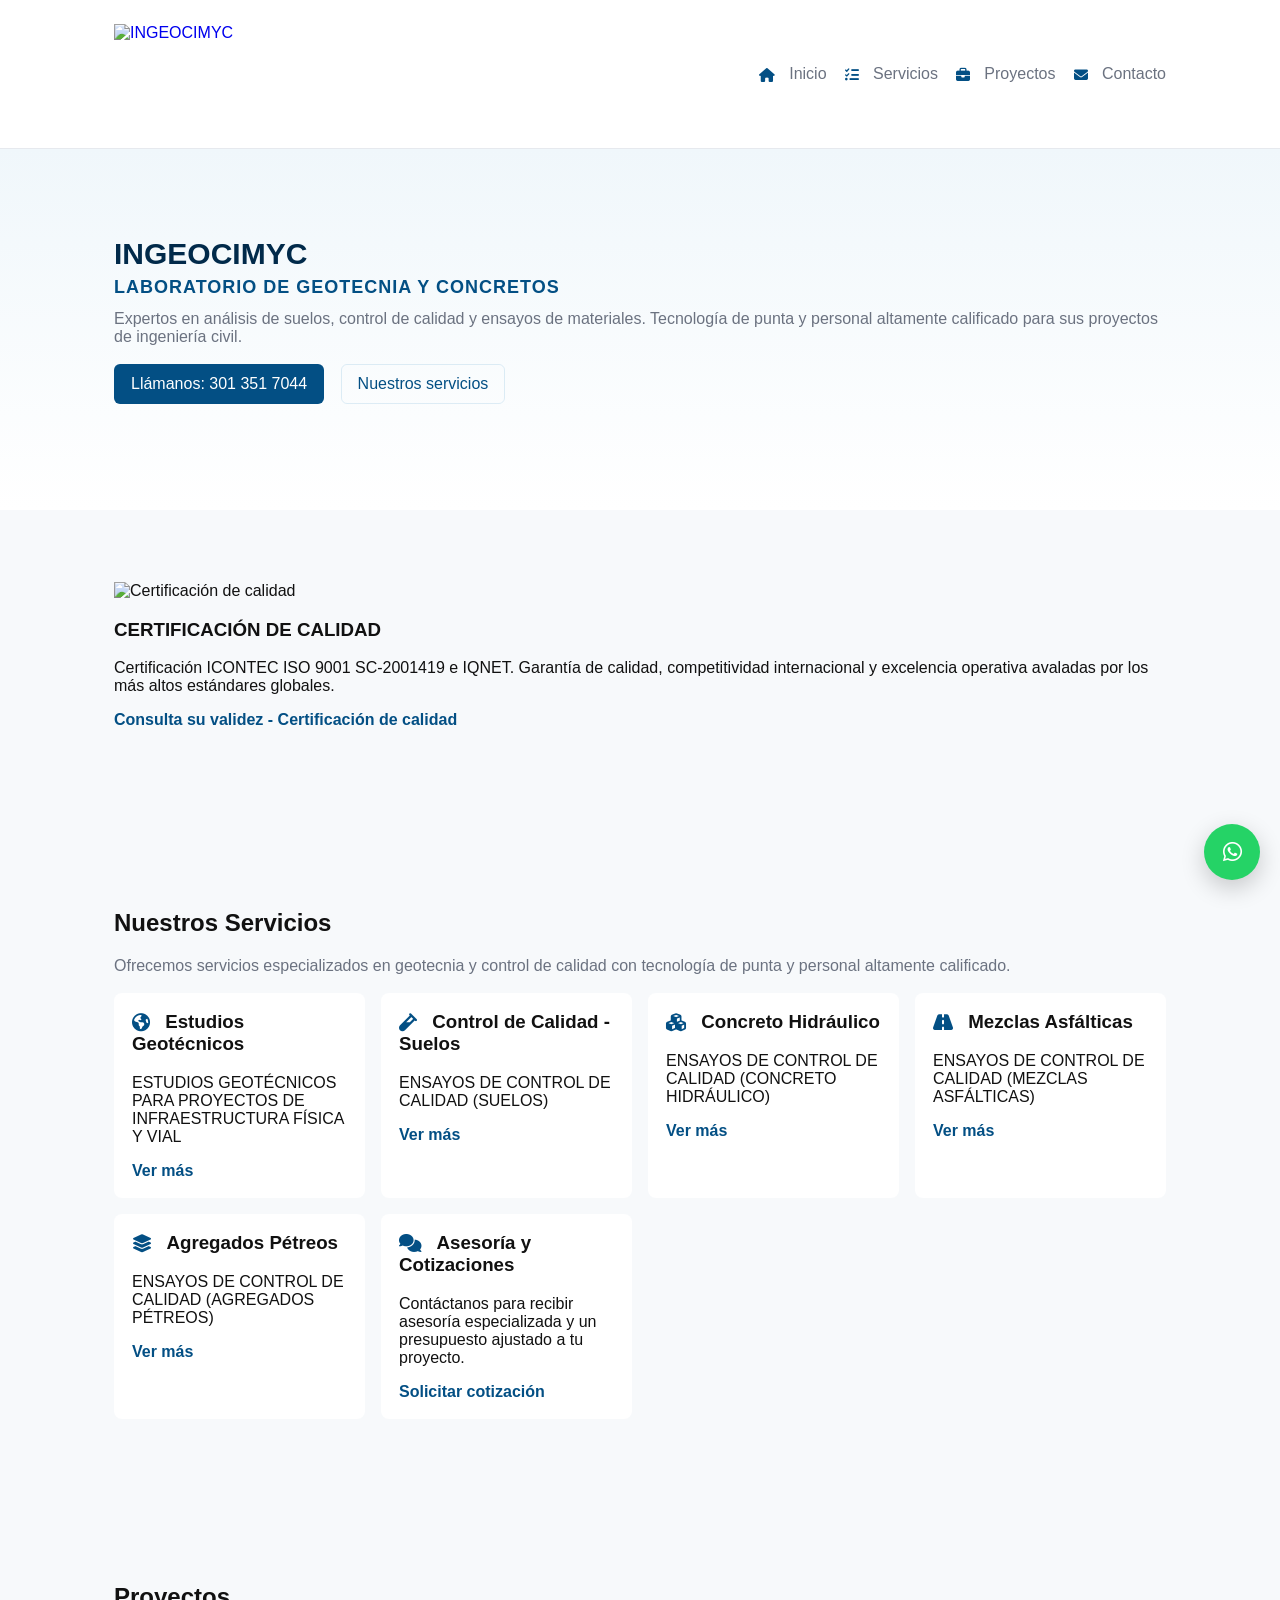
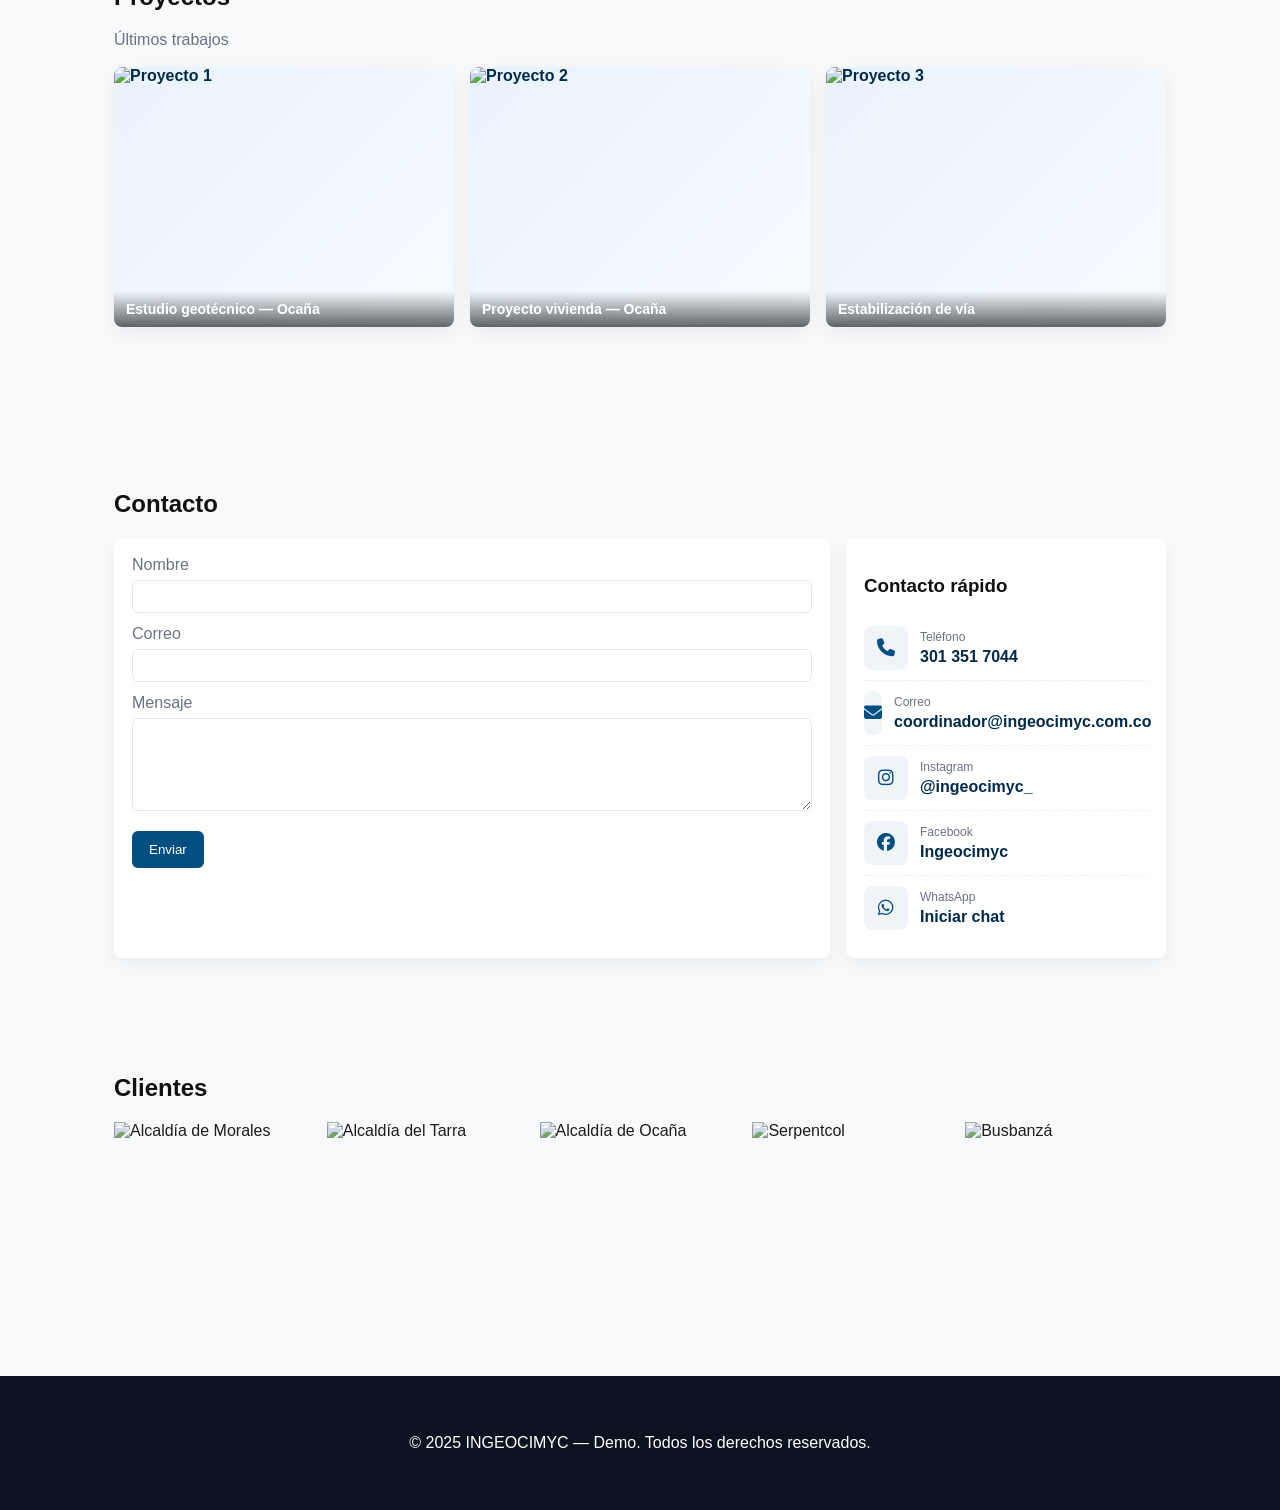
==== index.html @ cc6a1198 "primera version" ====
<!doctype html>
<html lang="es">
<head>
  <meta charset="utf-8">
  <meta name="viewport" content="width=device-width,initial-scale=1">
  <title>INGEOCIMYC — Laboratorio de Geotecnia y Concretos</title>
  <link rel="stylesheet" href="styles.css">
  <link rel="stylesheet" href="https://cdnjs.cloudflare.com/ajax/libs/font-awesome/6.4.0/css/all.min.css">
</head>
<body>
  <header class="site-header">
    <div class="container header-inner">
      <a class="brand" href="#">
        <img src="https://ingeocimyc.com.co/assets/logo-ingeocimyc.svg" alt="INGEOCIMYC" class="logo">
      </a>
      <button class="menu-btn" aria-label="Abrir menú">
        <span></span>
        <span></span>
        <span></span>
      </button>
      <nav class="main-nav">
        <a href="#inicio"><i class="fa-solid fa-house"></i> Inicio</a>
        <a href="#servicios"><i class="fa-solid fa-list-check"></i> Servicios</a>
        <a href="#proyectos"><i class="fa-solid fa-briefcase"></i> Proyectos</a>
        <a href="#contacto"><i class="fa-solid fa-envelope"></i> Contacto</a>
      </nav>
    </div>
  </header>

  <main>
    <section id="inicio" class="hero">
      <div class="container hero-inner">
        <h1>INGEOCIMYC</h1>
        <h2>LABORATORIO DE GEOTECNIA Y CONCRETOS</h2>
        <p>Expertos en análisis de suelos, control de calidad y ensayos de materiales. Tecnología de punta y personal altamente calificado para sus proyectos de ingeniería civil.</p>
        <p class="cta-row">
          <a class="btn primary" href="tel:3013517044">Llámanos: 301 351 7044</a>
          <a class="btn ghost" href="#servicios">Nuestros servicios</a>
        </p>
      </div>
    </section>

    <section class="section cert">
      <div class="container">
        <div class="cert-inner">
          <img src="https://ingeocimyc.com.co/assets/slider/ISO.svg" alt="Certificación de calidad" style="height:56px">
          <div>
            <h3>CERTIFICACIÓN DE CALIDAD</h3>
            <p>Certificación ICONTEC ISO 9001 SC-2001419 e IQNET. Garantía de calidad, competitividad internacional y excelencia operativa avaladas por los más altos estándares globales.</p>
            <p><a class="small-link" href="https://www.huelladeconfianza.org/#/Consultar">Consulta su validez - Certificación de calidad</a></p>
          </div>
        </div>
      </div>
    </section>

    <section id="servicios" class="section">
      <div class="container">
        <h2>Nuestros Servicios</h2>
        <p class="lede">Ofrecemos servicios especializados en geotecnia y control de calidad con tecnología de punta y personal altamente calificado.</p>
        <div class="grid cards">
          <article class="card">
            <h3><i class="fa-solid fa-earth-americas"></i> Estudios Geotécnicos</h3>
            <p>ESTUDIOS GEOTÉCNICOS PARA PROYECTOS DE INFRAESTRUCTURA FÍSICA Y VIAL</p>
            <a class="small-link" href="#">Ver más</a>
          </article>

          <article class="card">
            <h3><i class="fa-solid fa-vial"></i> Control de Calidad - Suelos</h3>
            <p>ENSAYOS DE CONTROL DE CALIDAD (SUELOS)</p>
            <a class="small-link" href="#">Ver más</a>
          </article>

          <article class="card">
            <h3><i class="fa-solid fa-cubes"></i> Concreto Hidráulico</h3>
            <p>ENSAYOS DE CONTROL DE CALIDAD (CONCRETO HIDRÁULICO)</p>
            <a class="small-link" href="#">Ver más</a>
          </article>

          <article class="card">
            <h3><i class="fa-solid fa-road"></i> Mezclas Asfálticas</h3>
            <p>ENSAYOS DE CONTROL DE CALIDAD (MEZCLAS ASFÁLTICAS)</p>
            <a class="small-link" href="#">Ver más</a>
          </article>

          <article class="card">
            <h3><i class="fa-solid fa-layer-group"></i> Agregados Pétreos</h3>
            <p>ENSAYOS DE CONTROL DE CALIDAD (AGREGADOS PÉTREOS)</p>
            <a class="small-link" href="#">Ver más</a>
          </article>

          <article class="card">
            <h3><i class="fa-solid fa-comments"></i> Asesoría y Cotizaciones</h3>
            <p>Contáctanos para recibir asesoría especializada y un presupuesto ajustado a tu proyecto.</p>
            <a class="small-link" href="#contacto">Solicitar cotización</a>
          </article>
        </div>
      </div>
    </section>

    <section id="proyectos" class="section alt">
      <div class="container">
        <h2>Proyectos</h2>
        <p class="lede">Últimos trabajos</p>
        <div class="grid projects">
          <div class="project">
            <img class="project-img lightbox-trigger" data-src="https://ingeocimyc.com.co/assets/projects/project1.jpg" src="https://ingeocimyc.com.co/assets/projects/project1.jpg" alt="Proyecto 1">
            <div class="project-caption">Estudio geotécnico — Ocaña</div>
          </div>
          <div class="project">
            <img class="project-img lightbox-trigger" data-src="https://ingeocimyc.com.co/assets/projects/project2.jpg" src="https://ingeocimyc.com.co/assets/projects/project2.jpg" alt="Proyecto 2">
            <div class="project-caption">Proyecto vivienda — Ocaña</div>
          </div>
          <div class="project">
            <img class="project-img lightbox-trigger" data-src="https://ingeocimyc.com.co/assets/projects/project3.jpg" src="https://ingeocimyc.com.co/assets/projects/project3.jpg" alt="Proyecto 3">
            <div class="project-caption">Estabilización de vía</div>
          </div>
        </div>
      </div>
    </section>

    <section id="contacto" class="section">
      <div class="container">
        <h2>Contacto</h2>
        <div class="grid contact-grid">
          <form class="contact-form">
            <label>Nombre
              <input type="text" name="name" required>
            </label>
            <label>Correo
              <input type="email" name="email" required>
            </label>
            <label>Mensaje
              <textarea name="message" rows="5" required></textarea>
            </label>
            <p>
              <button class="btn primary" type="submit">Enviar</button>
            </p>
          </form>

          <aside class="contact-info">
            <h3>Contacto rápido</h3>
            <ul class="contact-list">
              <li>
                <i class="fa-solid fa-phone"></i>
                <div>
                  <div class="contact-label">Teléfono</div>
                  <a href="tel:3013517044">301 351 7044</a>
                </div>
              </li>
              <li>
                <i class="fa-solid fa-envelope"></i>
                <div>
                  <div class="contact-label">Correo</div>
                  <a href="mailto:coordinador@ingeocimyc.com.co">coordinador@ingeocimyc.com.co</a>
                </div>
              </li>
              <li>
                <i class="fa-brands fa-instagram"></i>
                <div>
                  <div class="contact-label">Instagram</div>
                  <a href="https://www.instagram.com/ingeocimyc_/" target="_blank" rel="noopener noreferrer">@ingeocimyc_</a>
                </div>
              </li>
              <li>
                <i class="fa-brands fa-facebook"></i>
                <div>
                  <div class="contact-label">Facebook</div>
                  <a href="https://www.facebook.com/Ingeocimyc/" target="_blank" rel="noopener noreferrer">Ingeocimyc</a>
                </div>
              </li>
              <li>
                <i class="fa-brands fa-whatsapp"></i>
                <div>
                  <div class="contact-label">WhatsApp</div>
                  <a href="https://wa.me/573013517044?text=Hola%20INGEOCIMYC%2C%20quiero%20informaci%C3%B3n" target="_blank" rel="noopener noreferrer">Iniciar chat</a>
                </div>
              </li>
            </ul>
          </aside>
        </div>
      </div>

        <section class="section clients">
          <div class="container">
            <h2>Clientes</h2>
            <div class="clients-grid">
              <img src="https://ingeocimyc.com.co/assets/pages/clients/ALCALDIA-DE-MORALES-BOLIVAR.webp" alt="Alcaldía de Morales">
              <img src="https://ingeocimyc.com.co/assets/pages/clients/alcaldia-del-tarra.webp" alt="Alcaldía del Tarra">
              <img src="https://ingeocimyc.com.co/assets/pages/clients/ALCALDIA-DE-OCANA-NDS.webp" alt="Alcaldía de Ocaña">
              <img src="https://ingeocimyc.com.co/assets/pages/clients/serpetcol.webp" alt="Serpentcol">
              <img src="https://ingeocimyc.com.co/assets/pages/clients/busbanza.webp" alt="Busbanzá">
            </div>
          </div>
        </section>
    </section>
  </main>

  <footer class="site-footer">
    <div class="container footer-inner">
      <p>© 2025 INGEOCIMYC — Demo. Todos los derechos reservados.</p>
    </div>
  </footer>

  <a class="whatsapp-fab" href="https://wa.me/573013517044?text=Hola%20INGEOCIMYC%2C%20quiero%20informaci%C3%B3n%20sobre%20sus%20servicios." target="_blank" rel="noopener noreferrer" aria-label="Contacto por WhatsApp">
    <i class="fa-brands fa-whatsapp" aria-hidden="true"></i>
  </a>
  <script src="script.js"></script>
</body>
</html>
---- styles.css ----
:root {
    --bg: #f7f9fb;
    --card: #ffffff;
    --primary: #034f84;
    --muted: #6b7280;
    --accent: #012a4a;
    --maxw: 1100px;
    --radius: 8px;
}

* {
    box-sizing: border-box
}

body {
    font-family: Segoe UI, Roboto, Arial, sans-serif;
    margin: 0;
    background: var(--bg);
    color: #111;
}

.container {
    max-width: var(--maxw);
    margin: 0 auto;
    padding: 24px
}

.site-header {
    background: #fff;
    border-bottom: 1px solid #e6e9ee
}

.header-inner {
    display: flex;
    align-items: center;
    justify-content: space-between
}

.brand {
    display: flex;
    align-items: center;
    text-decoration: none
}

.logo {
    height: 100px
}

.main-nav a {
    margin-left: 18px;
    color: var(--muted);
    text-decoration: none
}

.hero {
    padding: 64px 0;
    background: linear-gradient(180deg, #f0f7fb 0%, #fff 100%)
}

.hero h1 {
    margin: 0 0 6px;
    font-size: 30px;
    color: var(--accent)
}

.hero h2 {
    margin: 0 0 12px;
    font-size: 18px;
    color: var(--primary);
    letter-spacing: 1px
}

.hero p {
    margin: 0 0 18px;
    color: var(--muted)
}

.cta-row .btn {
    margin-right: 12px
}

.section {
    padding: 48px 0
}

.section.alt {
    background: transparent
}

.lede {
    color: var(--muted);
    margin-bottom: 18px
}

.grid {
    display: grid;
    gap: 16px
}

.cards {
    grid-template-columns: repeat(auto-fit, minmax(220px, 1fr))
}

.card {
    background: var(--card);
    padding: 18px;
    border-radius: var(--radius);
    box-shadow: 0 6px 18px rgba(20, 30, 40, 0.05)
*0}

.card h3 {
    margin-top: 0
}

.small-link {
    text-decoration: none;
    color: var(--primary);
    font-weight: 600
}

.projects {
    grid-template-columns: repeat(auto-fit, minmax(160px, 1fr))
}

.project {
    background: linear-gradient(135deg, #e9f2fb, #f6fbff);
    height: auto;
    border-radius: 8px;
    display: flex;
    align-items: center;
    justify-content: center;
    color: var(--accent);
    font-weight: 600;
    overflow: hidden;
    position: relative;
    box-shadow: 0 6px 20px rgba(2,10,30,0.06);
}

/* Project images: larger thumbnails, responsive */
.project{position:relative;overflow:hidden}
.project-img{width:100%;height:260px;object-fit:cover;border-radius:8px;display:block;transition:transform .28s ease}
.project:hover .project-img{transform:scale(1.04)}
.project-caption{position:absolute;left:0;right:0;bottom:0;padding:10px 12px;background:linear-gradient(0deg,rgba(0,0,0,0.6),transparent);color:#fff;font-weight:600;font-size:14px}

.contact-grid {
    grid-template-columns: 1fr 320px
}

.contact-form {
    background: var(--card);
    padding: 18px;
    border-radius: 8px;
    box-shadow: 0 6px 18px rgba(20, 30, 40, 0.05)
}

.contact-form label {
    display: block;
    margin-bottom: 12px;
    color: var(--muted)
}

.contact-form input,
.contact-form textarea {
    width: 100%;
    padding: 8px;
    border: 1px solid #e3e7ee;
    border-radius: 6px;
    margin-top: 6px
}

.contact-info {
    padding: 18px
}

.contact-info{
    background: var(--card);
    border-radius: 8px;
    padding: 18px;
    box-shadow: 0 6px 18px rgba(20,30,40,0.05);
}

.contact-list{list-style:none;padding:0;margin:8px 0 0}
.contact-list li{display:flex;gap:12px;align-items:center;padding:10px 0;border-bottom:1px dashed rgba(0,0,0,0.06)}
.contact-list li:last-child{border-bottom:0}
.contact-list i{width:44px;height:44px;border-radius:8px;display:flex;align-items:center;justify-content:center;background:rgba(3,79,132,0.06);color:var(--primary);font-size:18px}
.contact-list a{color:var(--accent);font-weight:600;text-decoration:none}
.contact-list .contact-label{font-size:12px;color:var(--muted);margin-bottom:4px}

.menu-btn {
    display: none;
    background: transparent;
    border: 0;
    padding: 8px;
    cursor: pointer
}



.menu-btn span {
    display: block;
    width: 22px;
    height: 2px;
    background: var(--accent);
    margin: 4px 0;
    border-radius: 2px
}

.main-nav {
    display: flex;
    align-items: center
}

.main-nav.open {
    display: block;
    position: absolute;
    top: 64px;
    left: 0;
    right: 0;
    background: #fff;
    padding: 12px 24px;
    border-bottom: 1px solid #e6e9ee
}


.main-nav a i,
.card h3 i,
.contact-info h3 i {
    margin-right: 10px;
    color: var(--primary);
}

.card h3 i {
    font-size: 18px;
    vertical-align: middle
}

.main-nav a i {
    font-size: 14px;
    vertical-align: middle
}

.contact-info h3 {
    display: flex;
    align-items: center;
    gap: 8px;
}

.testimonials .testimonials-wrap {
    position: relative;
    min-height: 100px
}

.testimonial {
    display: none;
    background: var(--card);
    padding: 18px;
    border-radius: 8px;
    box-shadow: 0 6px 18px rgba(20, 30, 40, 0.04);
    color: var(--muted)
}

.testimonial.active {
    display: block
}

.testimonial footer {
    margin-top: 8px;
    color: var(--primary);
    font-weight: 600
}

.clients-grid {
    display: grid;
    grid-template-columns: repeat(auto-fit, minmax(120px, 1fr));
    gap: 12px;
    align-items: center
}

.clients-grid img {
        max-width: 100%;
        height: 110px;
        object-fit: contain;
        filter: grayscale(40%);
        opacity: 0.95;
        transition: transform .18s ease;
}
.clients-grid img:hover{transform:scale(1.06)}

@media(max-width:900px){
    .project-img{height:200px}
    .clients-grid img{height:80px}
}

@media(max-width:520px){
    .project-img{height:160px}
    .clients-grid img{height:60px}
    .project-caption{font-size:13px;padding:8px}
}


.lightbox {
    position: fixed;
    inset: 0;
    background: rgba(0, 0, 0, 0.7);
    display: none;
    align-items: center;
    justify-content: center;
    z-index: 1200
}

.lightbox.open {
    display: flex
}



.lightbox-content {
    max-width: 90%;
    max-height: 90%;
    position: relative
}

.lightbox-content img {
    max-width: 100%;
    max-height: 80vh;
    border-radius: 8px
}

.lightbox-close {
    position: absolute;
    top: -12px;
    right: -12px;
    background: #fff;
    border: 0;
    border-radius: 50%;
    width: 36px;
    height: 36px;
    font-size: 22px;
    cursor: pointer
}


.whatsapp-fab {
    position: fixed;
    right: 20px;
    bottom: 20px;
    width: 56px;
    height: 56px;
    border-radius: 50%;
    display: flex;
    align-items: center;
    justify-content: center;
    text-decoration: none;
    background: #25D366;
    color: #fff;
    box-shadow: 0 8px 24px rgba(2, 2, 2, 0.2);
    z-index: 1400
}

.whatsapp-fab svg {
    display: block
}

.whatsapp-fab i {
    font-size: 22px;
    color: #fff;
    line-height: 1
}


.toast{
    position: fixed;
    left: 50%;
    transform: translateX(-50%) translateY(20px);
    bottom: 28px;
    background: var(--primary);
    color: #fff;
    padding: 12px 18px;
    border-radius: 8px;
    box-shadow: 0 8px 24px rgba(2,2,2,0.15);
    opacity: 0;
    pointer-events: none;
    transition: opacity .25s, transform .25s;
    z-index: 1500;
}
.toast.show{
    opacity: 1;
    transform: translateX(-50%) translateY(0);
    pointer-events: auto;
}

.site-footer {
    background: #0b1220;
    color: #fff;
    padding: 18px 0;
    margin-top: 24px
}

.footer-inner {
    display: flex;
    justify-content: center
}

.btn {
    display: inline-block;
    padding: 10px 16px;
    border-radius: 6px;
    text-decoration: none;
    border: 1px solid transparent
}

.btn.primary {
    background: var(--primary);
    color: #fff
}

.btn.ghost {
    background: transparent;
    color: var(--primary);
    border-color: rgba(0, 119, 182, 0.12)
}

@media(max-width:800px) {
    .header-inner {
        flex-direction: row
    }

    .main-nav {
        display: none
    }

    .menu-btn {
        display: block
    }

    .contact-grid {
        grid-template-columns: 1fr
    }

    .hero h1 {
        font-size: 22px
    }

    /* Reduce image sizes on small screens */
    .project img{height:140px}
    .clients-grid img{height:60px}
}
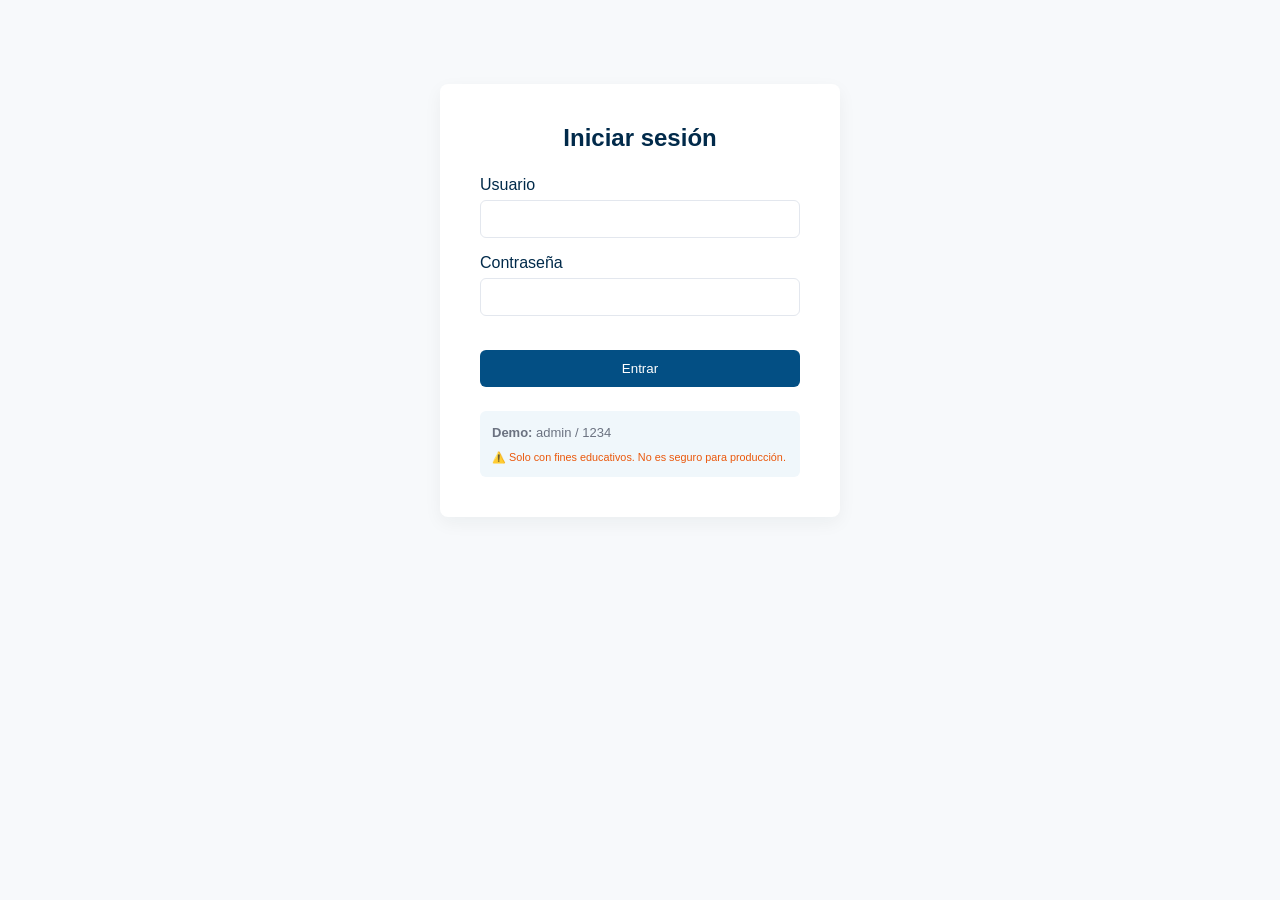
==== commit 4d23f115: "restructuracion de codigo" ====
--- a/index.html
+++ b/index.html
@@ -8,202 +8,24 @@
   <link rel="stylesheet" href="https://cdnjs.cloudflare.com/ajax/libs/font-awesome/6.4.0/css/all.min.css">
 </head>
 <body>
-  <header class="site-header">
-    <div class="container header-inner">
-      <a class="brand" href="#">
-        <img src="https://ingeocimyc.com.co/assets/logo-ingeocimyc.svg" alt="INGEOCIMYC" class="logo">
-      </a>
-      <button class="menu-btn" aria-label="Abrir menú">
-        <span></span>
-        <span></span>
-        <span></span>
-      </button>
-      <nav class="main-nav">
-        <a href="#inicio"><i class="fa-solid fa-house"></i> Inicio</a>
-        <a href="#servicios"><i class="fa-solid fa-list-check"></i> Servicios</a>
-        <a href="#proyectos"><i class="fa-solid fa-briefcase"></i> Proyectos</a>
-        <a href="#contacto"><i class="fa-solid fa-envelope"></i> Contacto</a>
-      </nav>
-    </div>
-  </header>
+  <div id="site-header"></div>
 
   <main>
-    <section id="inicio" class="hero">
-      <div class="container hero-inner">
-        <h1>INGEOCIMYC</h1>
-        <h2>LABORATORIO DE GEOTECNIA Y CONCRETOS</h2>
-        <p>Expertos en análisis de suelos, control de calidad y ensayos de materiales. Tecnología de punta y personal altamente calificado para sus proyectos de ingeniería civil.</p>
-        <p class="cta-row">
-          <a class="btn primary" href="tel:3013517044">Llámanos: 301 351 7044</a>
-          <a class="btn ghost" href="#servicios">Nuestros servicios</a>
-        </p>
-      </div>
-    </section>
-
-    <section class="section cert">
-      <div class="container">
-        <div class="cert-inner">
-          <img src="https://ingeocimyc.com.co/assets/slider/ISO.svg" alt="Certificación de calidad" style="height:56px">
-          <div>
-            <h3>CERTIFICACIÓN DE CALIDAD</h3>
-            <p>Certificación ICONTEC ISO 9001 SC-2001419 e IQNET. Garantía de calidad, competitividad internacional y excelencia operativa avaladas por los más altos estándares globales.</p>
-            <p><a class="small-link" href="https://www.huelladeconfianza.org/#/Consultar">Consulta su validez - Certificación de calidad</a></p>
-          </div>
-        </div>
-      </div>
-    </section>
-
-    <section id="servicios" class="section">
-      <div class="container">
-        <h2>Nuestros Servicios</h2>
-        <p class="lede">Ofrecemos servicios especializados en geotecnia y control de calidad con tecnología de punta y personal altamente calificado.</p>
-        <div class="grid cards">
-          <article class="card">
-            <h3><i class="fa-solid fa-earth-americas"></i> Estudios Geotécnicos</h3>
-            <p>ESTUDIOS GEOTÉCNICOS PARA PROYECTOS DE INFRAESTRUCTURA FÍSICA Y VIAL</p>
-            <a class="small-link" href="#">Ver más</a>
-          </article>
-
-          <article class="card">
-            <h3><i class="fa-solid fa-vial"></i> Control de Calidad - Suelos</h3>
-            <p>ENSAYOS DE CONTROL DE CALIDAD (SUELOS)</p>
-            <a class="small-link" href="#">Ver más</a>
-          </article>
-
-          <article class="card">
-            <h3><i class="fa-solid fa-cubes"></i> Concreto Hidráulico</h3>
-            <p>ENSAYOS DE CONTROL DE CALIDAD (CONCRETO HIDRÁULICO)</p>
-            <a class="small-link" href="#">Ver más</a>
-          </article>
-
-          <article class="card">
-            <h3><i class="fa-solid fa-road"></i> Mezclas Asfálticas</h3>
-            <p>ENSAYOS DE CONTROL DE CALIDAD (MEZCLAS ASFÁLTICAS)</p>
-            <a class="small-link" href="#">Ver más</a>
-          </article>
-
-          <article class="card">
-            <h3><i class="fa-solid fa-layer-group"></i> Agregados Pétreos</h3>
-            <p>ENSAYOS DE CONTROL DE CALIDAD (AGREGADOS PÉTREOS)</p>
-            <a class="small-link" href="#">Ver más</a>
-          </article>
-
-          <article class="card">
-            <h3><i class="fa-solid fa-comments"></i> Asesoría y Cotizaciones</h3>
-            <p>Contáctanos para recibir asesoría especializada y un presupuesto ajustado a tu proyecto.</p>
-            <a class="small-link" href="#contacto">Solicitar cotización</a>
-          </article>
-        </div>
-      </div>
-    </section>
-
-    <section id="proyectos" class="section alt">
-      <div class="container">
-        <h2>Proyectos</h2>
-        <p class="lede">Últimos trabajos</p>
-        <div class="grid projects">
-          <div class="project">
-            <img class="project-img lightbox-trigger" data-src="https://ingeocimyc.com.co/assets/projects/project1.jpg" src="https://ingeocimyc.com.co/assets/projects/project1.jpg" alt="Proyecto 1">
-            <div class="project-caption">Estudio geotécnico — Ocaña</div>
-          </div>
-          <div class="project">
-            <img class="project-img lightbox-trigger" data-src="https://ingeocimyc.com.co/assets/projects/project2.jpg" src="https://ingeocimyc.com.co/assets/projects/project2.jpg" alt="Proyecto 2">
-            <div class="project-caption">Proyecto vivienda — Ocaña</div>
-          </div>
-          <div class="project">
-            <img class="project-img lightbox-trigger" data-src="https://ingeocimyc.com.co/assets/projects/project3.jpg" src="https://ingeocimyc.com.co/assets/projects/project3.jpg" alt="Proyecto 3">
-            <div class="project-caption">Estabilización de vía</div>
-          </div>
-        </div>
-      </div>
-    </section>
-
-    <section id="contacto" class="section">
-      <div class="container">
-        <h2>Contacto</h2>
-        <div class="grid contact-grid">
-          <form class="contact-form">
-            <label>Nombre
-              <input type="text" name="name" required>
-            </label>
-            <label>Correo
-              <input type="email" name="email" required>
-            </label>
-            <label>Mensaje
-              <textarea name="message" rows="5" required></textarea>
-            </label>
-            <p>
-              <button class="btn primary" type="submit">Enviar</button>
-            </p>
-          </form>
-
-          <aside class="contact-info">
-            <h3>Contacto rápido</h3>
-            <ul class="contact-list">
-              <li>
-                <i class="fa-solid fa-phone"></i>
-                <div>
-                  <div class="contact-label">Teléfono</div>
-                  <a href="tel:3013517044">301 351 7044</a>
-                </div>
-              </li>
-              <li>
-                <i class="fa-solid fa-envelope"></i>
-                <div>
-                  <div class="contact-label">Correo</div>
-                  <a href="mailto:coordinador@ingeocimyc.com.co">coordinador@ingeocimyc.com.co</a>
-                </div>
-              </li>
-              <li>
-                <i class="fa-brands fa-instagram"></i>
-                <div>
-                  <div class="contact-label">Instagram</div>
-                  <a href="https://www.instagram.com/ingeocimyc_/" target="_blank" rel="noopener noreferrer">@ingeocimyc_</a>
-                </div>
-              </li>
-              <li>
-                <i class="fa-brands fa-facebook"></i>
-                <div>
-                  <div class="contact-label">Facebook</div>
-                  <a href="https://www.facebook.com/Ingeocimyc/" target="_blank" rel="noopener noreferrer">Ingeocimyc</a>
-                </div>
-              </li>
-              <li>
-                <i class="fa-brands fa-whatsapp"></i>
-                <div>
-                  <div class="contact-label">WhatsApp</div>
-                  <a href="https://wa.me/573013517044?text=Hola%20INGEOCIMYC%2C%20quiero%20informaci%C3%B3n" target="_blank" rel="noopener noreferrer">Iniciar chat</a>
-                </div>
-              </li>
-            </ul>
-          </aside>
-        </div>
-      </div>
-
-        <section class="section clients">
-          <div class="container">
-            <h2>Clientes</h2>
-            <div class="clients-grid">
-              <img src="https://ingeocimyc.com.co/assets/pages/clients/ALCALDIA-DE-MORALES-BOLIVAR.webp" alt="Alcaldía de Morales">
-              <img src="https://ingeocimyc.com.co/assets/pages/clients/alcaldia-del-tarra.webp" alt="Alcaldía del Tarra">
-              <img src="https://ingeocimyc.com.co/assets/pages/clients/ALCALDIA-DE-OCANA-NDS.webp" alt="Alcaldía de Ocaña">
-              <img src="https://ingeocimyc.com.co/assets/pages/clients/serpetcol.webp" alt="Serpentcol">
-              <img src="https://ingeocimyc.com.co/assets/pages/clients/busbanza.webp" alt="Busbanzá">
-            </div>
-          </div>
-        </section>
-    </section>
+    <div id="site-hero"></div>
+    <div id="site-cert"></div>
+    <div id="site-services"></div>
+    <div id="site-projects"></div>
+    <div id="site-contact"></div>
+    <div id="site-clients"></div>
   </main>
 
-  <footer class="site-footer">
-    <div class="container footer-inner">
-      <p>© 2025 INGEOCIMYC — Demo. Todos los derechos reservados.</p>
-    </div>
-  </footer>
+  <div id="site-footer"></div>
 
-  <a class="whatsapp-fab" href="https://wa.me/573013517044?text=Hola%20INGEOCIMYC%2C%20quiero%20informaci%C3%B3n%20sobre%20sus%20servicios." target="_blank" rel="noopener noreferrer" aria-label="Contacto por WhatsApp">
-    <i class="fa-brands fa-whatsapp" aria-hidden="true"></i>
+  <a class="whatsapp-fab" href="https://wa.me/573013517044?text=Hola%20INGEOCIMYC" target="_blank" rel="noopener noreferrer" aria-label="Contacto WhatsApp">
+    <i class="fa-brands fa-whatsapp"></i>
   </a>
+
+  <script src="auth.js"></script>
   <script src="script.js"></script>
 </body>
 </html>
--- a/styles.css
+++ b/styles.css
@@ -444,4 +444,112 @@
     /* Reduce image sizes on small screens */
     .project img{height:140px}
     .clients-grid img{height:60px}
+}
+.product-desc {
+  max-height: 0;
+  overflow: hidden;
+  opacity: 0;
+  transition: max-height 0.4s ease, opacity 0.4s ease;
+  color: var(--muted);
+  font-size: 14px;
+  margin: 0;
+}
+
+.card:hover .product-desc {
+  max-height: 200px;
+  opacity: 1;
+  margin-bottom: 10px;
+}
+
+/* ===== LOGIN STYLES ===== */
+.login-page {
+  max-width: 400px;
+  margin: 60px auto;
+  background: #fff;
+  padding: 40px;
+  border-radius: 8px;
+  box-shadow: 0 6px 18px rgba(20, 30, 40, 0.05);
+}
+
+.login-page h1 {
+  margin: 0 0 24px;
+  font-size: 24px;
+  color: var(--accent);
+  text-align: center;
+}
+
+.login-form {
+  margin-bottom: 24px;
+}
+
+.login-form label {
+  display: block;
+  margin-bottom: 16px;
+  font-weight: 500;
+  color: var(--accent);
+}
+
+.login-form input {
+  width: 100%;
+  padding: 10px 12px;
+  border: 1px solid #e3e7ee;
+  border-radius: 6px;
+  font-size: 14px;
+  margin-top: 6px;
+}
+
+.login-form input:focus {
+  outline: none;
+  border-color: var(--primary);
+  box-shadow: 0 0 0 3px rgba(3, 79, 132, 0.1);
+}
+
+.login-form .btn {
+  width: 100%;
+  margin-top: 18px;
+}
+
+.form-error {
+  margin-top: 12px;
+  padding: 10px;
+  background: #fee2e2;
+  color: #dc2626;
+  border-radius: 6px;
+  font-size: 14px;
+  display: none;
+}
+
+.form-error:not(:empty) {
+  display: block;
+}
+
+.login-info {
+  background: #f0f7fb;
+  padding: 12px;
+  border-radius: 6px;
+  font-size: 13px;
+  color: var(--muted);
+  line-height: 1.5;
+  margin: 0;
+}
+
+.login-info small {
+  display: block;
+  margin-top: 6px;
+  color: #ea580c;
+}
+
+@media(max-width:600px) {
+  .login-page {
+    margin: 30px auto;
+    padding: 30px 20px;
+  }
+
+  .login-page h1 {
+    font-size: 20px;
+  }
+
+  .login-form input {
+    font-size: 16px;
+  }
 }
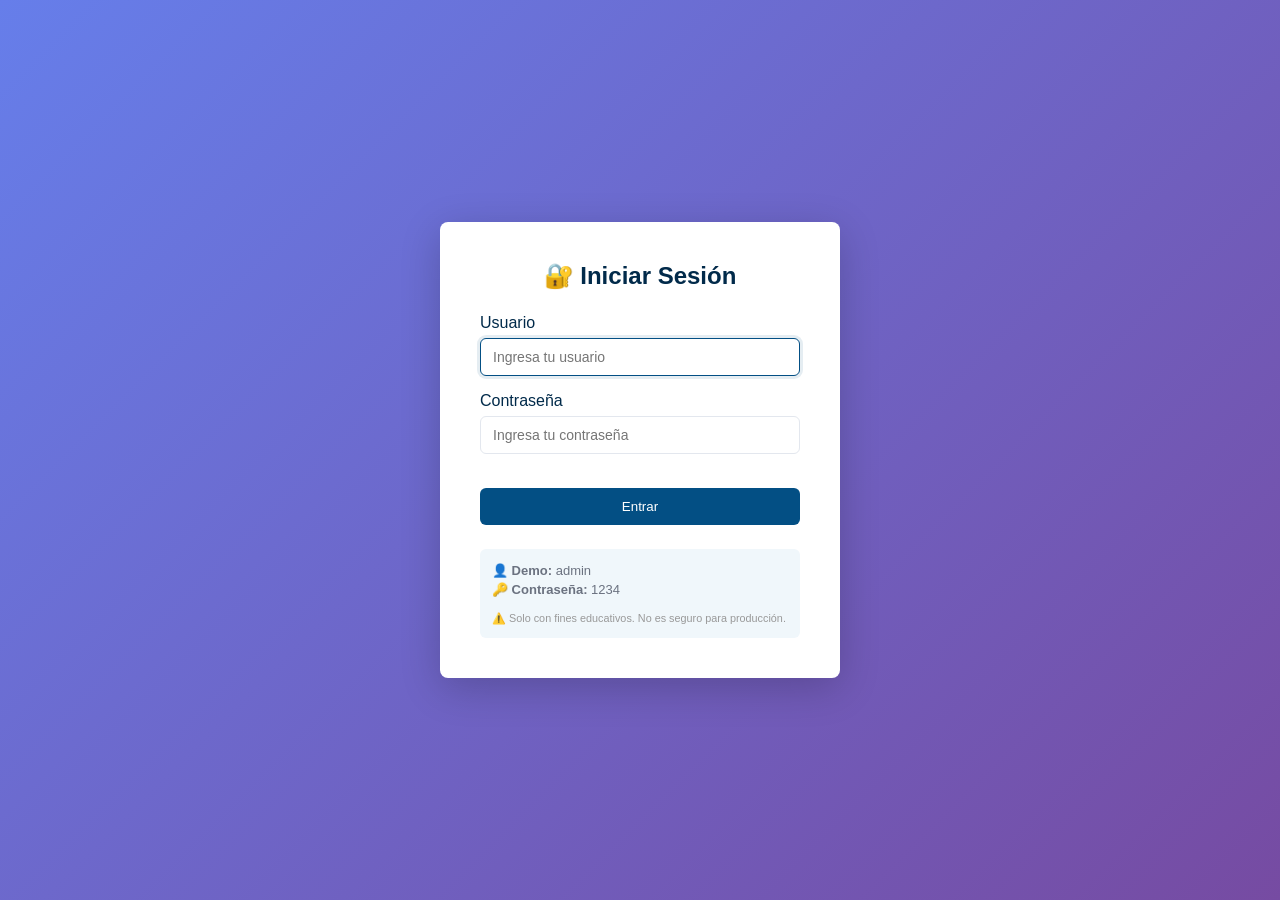
==== commit 4cf52c3b: "feat: Implementar autenticación obligatoria y limpiar código con comentarios de estudio" ====
--- a/index.html
+++ b/index.html
@@ -4,6 +4,19 @@
   <meta charset="utf-8">
   <meta name="viewport" content="width=device-width,initial-scale=1">
   <title>INGEOCIMYC — Laboratorio de Geotecnia y Concretos</title>
+  
+  <!-- VERIFICACIÓN DE AUTENTICACIÓN - DEBE SER LO PRIMERO -->
+  <script>
+    // Si el usuario NO está autenticado, redirige al login
+    // localStorage.getItem('loggedIn') devuelve 'true' si está logueado, null si no
+    if (localStorage.getItem('loggedIn') !== 'true') {
+      // window.location.replace() redirige sin guardar en el historial del navegador
+      window.location.replace('./components/login/login.html');
+      document.write('');  // Previene que el contenido se cargue
+      document.close();
+    }
+  </script>
+
   <link rel="stylesheet" href="styles.css">
   <link rel="stylesheet" href="https://cdnjs.cloudflare.com/ajax/libs/font-awesome/6.4.0/css/all.min.css">
 </head>
@@ -28,4 +41,4 @@
   <script src="auth.js"></script>
   <script src="script.js"></script>
 </body>
-</html>+</html> 
--- a/styles.css
+++ b/styles.css
@@ -1,502 +1,29 @@
-:root {
-    --bg: #f7f9fb;
-    --card: #ffffff;
-    --primary: #034f84;
-    --muted: #6b7280;
-    --accent: #012a4a;
-    --maxw: 1100px;
-    --radius: 8px;
-}
+/* ============================================
+   MAIN STYLESHEET - Component Imports
+   ============================================
+   
+   Este archivo contiene los imports de todos los
+   CSS de los componentes. Los estilos globales
+   y variables están en components/global.css
+*/
 
-* {
-    box-sizing: border-box
-}
+/* Global Styles and Variables */
+@import url('./components/global.css');
 
-body {
-    font-family: Segoe UI, Roboto, Arial, sans-serif;
-    margin: 0;
-    background: var(--bg);
-    color: #111;
-}
+/* Components */
+@import url('./components/header/header.css');
+@import url('./components/hero/hero.css');
+@import url('./components/services/services.css');
+@import url('./components/projects/projects.css');
+@import url('./components/contact/contact.css');
+@import url('./components/clients/clients.css');
+@import url('./components/footer/footer.css');
+@import url('./components/sidebar/sidebar.css');
+@import url('./components/cert/cert.css');
+@import url('./components/testimonials/testimonials.css');
 
-.container {
-    max-width: var(--maxw);
-    margin: 0 auto;
-    padding: 24px
-}
-
-.site-header {
-    background: #fff;
-    border-bottom: 1px solid #e6e9ee
-}
-
-.header-inner {
-    display: flex;
-    align-items: center;
-    justify-content: space-between
-}
-
-.brand {
-    display: flex;
-    align-items: center;
-    text-decoration: none
-}
-
-.logo {
-    height: 100px
-}
-
-.main-nav a {
-    margin-left: 18px;
-    color: var(--muted);
-    text-decoration: none
-}
-
-.hero {
-    padding: 64px 0;
-    background: linear-gradient(180deg, #f0f7fb 0%, #fff 100%)
-}
-
-.hero h1 {
-    margin: 0 0 6px;
-    font-size: 30px;
-    color: var(--accent)
-}
-
-.hero h2 {
-    margin: 0 0 12px;
-    font-size: 18px;
-    color: var(--primary);
-    letter-spacing: 1px
-}
-
-.hero p {
-    margin: 0 0 18px;
-    color: var(--muted)
-}
-
-.cta-row .btn {
-    margin-right: 12px
-}
-
-.section {
-    padding: 48px 0
-}
-
-.section.alt {
-    background: transparent
-}
-
-.lede {
-    color: var(--muted);
-    margin-bottom: 18px
-}
-
-.grid {
-    display: grid;
-    gap: 16px
-}
-
-.cards {
-    grid-template-columns: repeat(auto-fit, minmax(220px, 1fr))
-}
-
-.card {
-    background: var(--card);
-    padding: 18px;
-    border-radius: var(--radius);
-    box-shadow: 0 6px 18px rgba(20, 30, 40, 0.05)
-*0}
-
-.card h3 {
-    margin-top: 0
-}
-
-.small-link {
-    text-decoration: none;
-    color: var(--primary);
-    font-weight: 600
-}
-
-.projects {
-    grid-template-columns: repeat(auto-fit, minmax(160px, 1fr))
-}
-
-.project {
-    background: linear-gradient(135deg, #e9f2fb, #f6fbff);
-    height: auto;
-    border-radius: 8px;
-    display: flex;
-    align-items: center;
-    justify-content: center;
-    color: var(--accent);
-    font-weight: 600;
-    overflow: hidden;
-    position: relative;
-    box-shadow: 0 6px 20px rgba(2,10,30,0.06);
-}
-
-/* Project images: larger thumbnails, responsive */
-.project{position:relative;overflow:hidden}
-.project-img{width:100%;height:260px;object-fit:cover;border-radius:8px;display:block;transition:transform .28s ease}
-.project:hover .project-img{transform:scale(1.04)}
-.project-caption{position:absolute;left:0;right:0;bottom:0;padding:10px 12px;background:linear-gradient(0deg,rgba(0,0,0,0.6),transparent);color:#fff;font-weight:600;font-size:14px}
-
-.contact-grid {
-    grid-template-columns: 1fr 320px
-}
-
-.contact-form {
-    background: var(--card);
-    padding: 18px;
-    border-radius: 8px;
-    box-shadow: 0 6px 18px rgba(20, 30, 40, 0.05)
-}
-
-.contact-form label {
-    display: block;
-    margin-bottom: 12px;
-    color: var(--muted)
-}
-
-.contact-form input,
-.contact-form textarea {
-    width: 100%;
-    padding: 8px;
-    border: 1px solid #e3e7ee;
-    border-radius: 6px;
-    margin-top: 6px
-}
-
-.contact-info {
-    padding: 18px
-}
-
-.contact-info{
-    background: var(--card);
-    border-radius: 8px;
-    padding: 18px;
-    box-shadow: 0 6px 18px rgba(20,30,40,0.05);
-}
-
-.contact-list{list-style:none;padding:0;margin:8px 0 0}
-.contact-list li{display:flex;gap:12px;align-items:center;padding:10px 0;border-bottom:1px dashed rgba(0,0,0,0.06)}
-.contact-list li:last-child{border-bottom:0}
-.contact-list i{width:44px;height:44px;border-radius:8px;display:flex;align-items:center;justify-content:center;background:rgba(3,79,132,0.06);color:var(--primary);font-size:18px}
-.contact-list a{color:var(--accent);font-weight:600;text-decoration:none}
-.contact-list .contact-label{font-size:12px;color:var(--muted);margin-bottom:4px}
-
-.menu-btn {
-    display: none;
-    background: transparent;
-    border: 0;
-    padding: 8px;
-    cursor: pointer
-}
-
-
-
-.menu-btn span {
-    display: block;
-    width: 22px;
-    height: 2px;
-    background: var(--accent);
-    margin: 4px 0;
-    border-radius: 2px
-}
-
-.main-nav {
-    display: flex;
-    align-items: center
-}
-
-.main-nav.open {
-    display: block;
-    position: absolute;
-    top: 64px;
-    left: 0;
-    right: 0;
-    background: #fff;
-    padding: 12px 24px;
-    border-bottom: 1px solid #e6e9ee
-}
-
-
-.main-nav a i,
-.card h3 i,
-.contact-info h3 i {
-    margin-right: 10px;
-    color: var(--primary);
-}
-
-.card h3 i {
-    font-size: 18px;
-    vertical-align: middle
-}
-
-.main-nav a i {
-    font-size: 14px;
-    vertical-align: middle
-}
-
-.contact-info h3 {
-    display: flex;
-    align-items: center;
-    gap: 8px;
-}
-
-.testimonials .testimonials-wrap {
-    position: relative;
-    min-height: 100px
-}
-
-.testimonial {
-    display: none;
-    background: var(--card);
-    padding: 18px;
-    border-radius: 8px;
-    box-shadow: 0 6px 18px rgba(20, 30, 40, 0.04);
-    color: var(--muted)
-}
-
-.testimonial.active {
-    display: block
-}
-
-.testimonial footer {
-    margin-top: 8px;
-    color: var(--primary);
-    font-weight: 600
-}
-
-.clients-grid {
-    display: grid;
-    grid-template-columns: repeat(auto-fit, minmax(120px, 1fr));
-    gap: 12px;
-    align-items: center
-}
-
-.clients-grid img {
-        max-width: 100%;
-        height: 110px;
-        object-fit: contain;
-        filter: grayscale(40%);
-        opacity: 0.95;
-        transition: transform .18s ease;
-}
-.clients-grid img:hover{transform:scale(1.06)}
-
-@media(max-width:900px){
-    .project-img{height:200px}
-    .clients-grid img{height:80px}
-}
-
-@media(max-width:520px){
-    .project-img{height:160px}
-    .clients-grid img{height:60px}
-    .project-caption{font-size:13px;padding:8px}
-}
-
-
-.lightbox {
-    position: fixed;
-    inset: 0;
-    background: rgba(0, 0, 0, 0.7);
-    display: none;
-    align-items: center;
-    justify-content: center;
-    z-index: 1200
-}
-
-.lightbox.open {
-    display: flex
-}
-
-
-
-.lightbox-content {
-    max-width: 90%;
-    max-height: 90%;
-    position: relative
-}
-
-.lightbox-content img {
-    max-width: 100%;
-    max-height: 80vh;
-    border-radius: 8px
-}
-
-.lightbox-close {
-    position: absolute;
-    top: -12px;
-    right: -12px;
-    background: #fff;
-    border: 0;
-    border-radius: 50%;
-    width: 36px;
-    height: 36px;
-    font-size: 22px;
-    cursor: pointer
-}
-
-
-.whatsapp-fab {
-    position: fixed;
-    right: 20px;
-    bottom: 20px;
-    width: 56px;
-    height: 56px;
-    border-radius: 50%;
-    display: flex;
-    align-items: center;
-    justify-content: center;
-    text-decoration: none;
-    background: #25D366;
-    color: #fff;
-    box-shadow: 0 8px 24px rgba(2, 2, 2, 0.2);
-    z-index: 1400
-}
-
-.whatsapp-fab svg {
-    display: block
-}
-
-.whatsapp-fab i {
-    font-size: 22px;
-    color: #fff;
-    line-height: 1
-}
-
-
-.toast{
-    position: fixed;
-    left: 50%;
-    transform: translateX(-50%) translateY(20px);
-    bottom: 28px;
-    background: var(--primary);
-    color: #fff;
-    padding: 12px 18px;
-    border-radius: 8px;
-    box-shadow: 0 8px 24px rgba(2,2,2,0.15);
-    opacity: 0;
-    pointer-events: none;
-    transition: opacity .25s, transform .25s;
-    z-index: 1500;
-}
-.toast.show{
-    opacity: 1;
-    transform: translateX(-50%) translateY(0);
-    pointer-events: auto;
-}
-
-.site-footer {
-    background: #0b1220;
-    color: #fff;
-    padding: 18px 0;
-    margin-top: 24px
-}
-
-.footer-inner {
-    display: flex;
-    justify-content: center
-}
-
-.btn {
-    display: inline-block;
-    padding: 10px 16px;
-    border-radius: 6px;
-    text-decoration: none;
-    border: 1px solid transparent
-}
-
-.btn.primary {
-    background: var(--primary);
-    color: #fff
-}
-
-.btn.ghost {
-    background: transparent;
-    color: var(--primary);
-    border-color: rgba(0, 119, 182, 0.12)
-}
-
-@media(max-width:800px) {
-    .header-inner {
-        flex-direction: row
-    }
-
-    .main-nav {
-        display: none
-    }
-
-    .menu-btn {
-        display: block
-    }
-
-    .contact-grid {
-        grid-template-columns: 1fr
-    }
-
-    .hero h1 {
-        font-size: 22px
-    }
-
-    /* Reduce image sizes on small screens */
-    .project img{height:140px}
-    .clients-grid img{height:60px}
-}
-.product-desc {
-  max-height: 0;
-  overflow: hidden;
-  opacity: 0;
-  transition: max-height 0.4s ease, opacity 0.4s ease;
-  color: var(--muted);
-  font-size: 14px;
-  margin: 0;
-}
-
-.card:hover .product-desc {
-  max-height: 200px;
-  opacity: 1;
-  margin-bottom: 10px;
-}
-
-/* ===== LOGIN STYLES ===== */
-.login-page {
-  max-width: 400px;
-  margin: 60px auto;
-  background: #fff;
-  padding: 40px;
-  border-radius: 8px;
-  box-shadow: 0 6px 18px rgba(20, 30, 40, 0.05);
-}
-
-.login-page h1 {
-  margin: 0 0 24px;
-  font-size: 24px;
-  color: var(--accent);
-  text-align: center;
-}
-
-.login-form {
-  margin-bottom: 24px;
-}
-
-.login-form label {
-  display: block;
-  margin-bottom: 16px;
-  font-weight: 500;
-  color: var(--accent);
-}
-
-.login-form input {
-  width: 100%;
-  padding: 10px 12px;
-  border: 1px solid #e3e7ee;
-  border-radius: 6px;
-  font-size: 14px;
-  margin-top: 6px;
-}
+/* Pages */
+@import url('./components/login/login.css');
 
 .login-form input:focus {
   outline: none;
